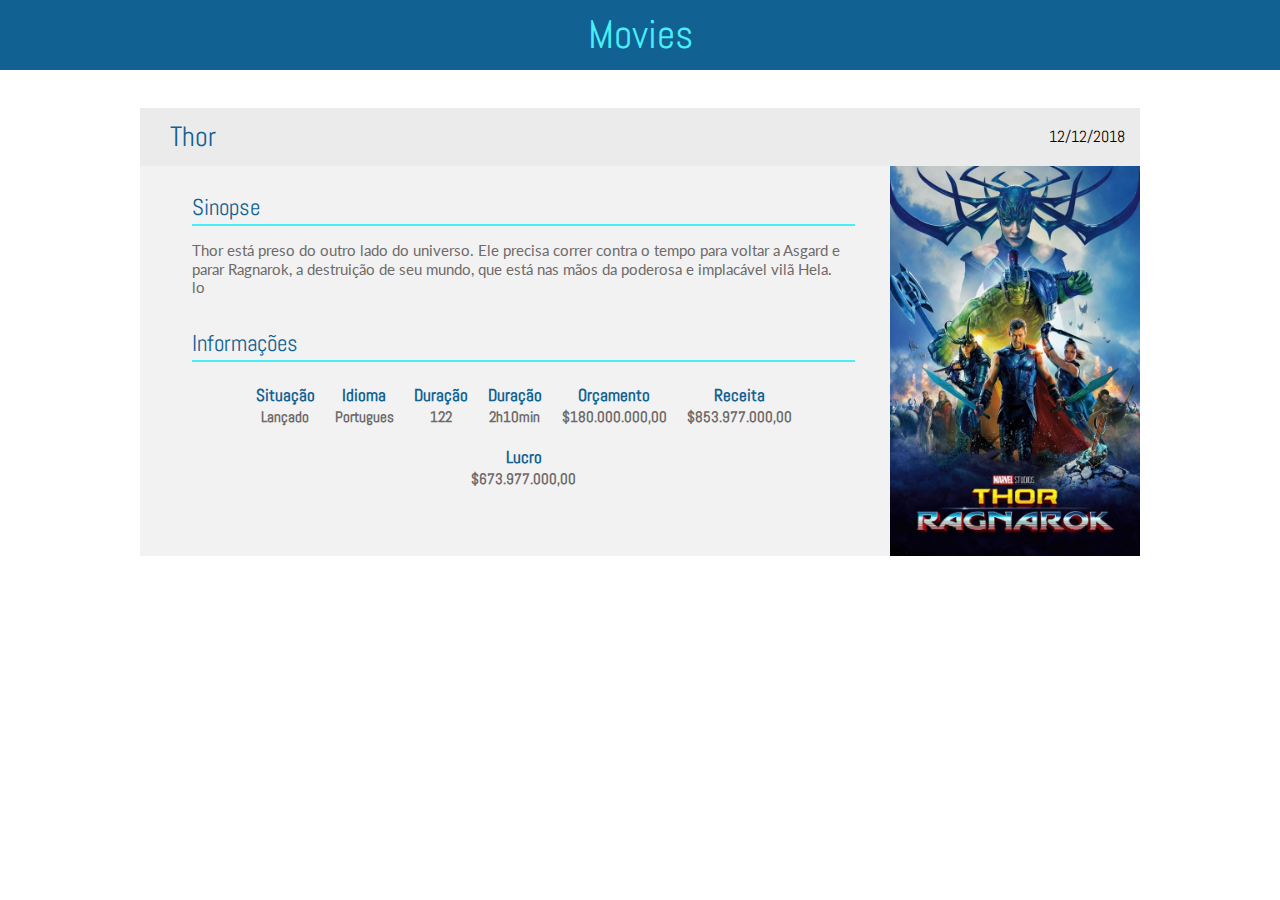
==== desafio/filme-detalhes.html @ 3f7fb8c6 "Detalhe - Sinopse e Informaçoes" ====
<!DOCTYPE html>
<html lang="en">

<head>
    <meta charset="UTF-8">
    <meta name="viewport" content="width=device-width, initial-scale=1.0">
    <title>The Movie DB</title>
    <link rel="stylesheet" href="css/reset.css">
    <link rel="stylesheet" href="css/main.css">
    <link rel="stylesheet" href="css/paginacao.css">
    <link rel="stylesheet" href="css/style.css">
    <link rel="stylesheet" href="css/filme-detalhes.css">
    <link href="https://fonts.googleapis.com/css2?family=Abel&family=Lato:wght@400;700&display=swap" rel="stylesheet">
</head>

<body>

    <header class="cabecalho">
        <h1><a href="">Movies</a></h1>
    </header>

    <section>
        <div class="container-filme">
            <div class="cabecalho-filme">
                <h1>Thor</h1>
                <p>12/12/2018</p>
            </div>
            <div class="descricao-filme">
                <div class="informacoes-filme">

                    <div class="sinopse">
                        <h3 class="titulo-descricao">Sinopse</h3>

                        <p>Thor está preso do outro lado do universo. Ele precisa correr
                            contra o tempo para voltar a Asgard e parar Ragnarok, a destruição
                            de seu mundo, que está nas mãos da poderosa e implacável vilã
                            Hela. lo</p>
                    </div>

                    <div class="informacao">
                        <h3 class="titulo-descricao">Informações</h3>

                        <div class="informacoes-adicionais">
                            <div>
                                <h4>Situação</h4>
                                <p>Lançado</p>
                            </div>
                            <div>
                                <h4>Idioma</h4>
                                <p>Portugues</p>
                            </div>
                            <div>
                                <h4>Duração</h4>
                                <p>122</p>
                            </div>
                            <div>
                                <h4>Duração</h4>
                                <p>2h10min</p>
                            </div>
                            <div>
                                <h4>Orçamento</h4>
                                <p>$180.000.000,00</p>
                            </div>
                            <div>
                                <h4>Receita</h4>
                                <p>$853.977.000,00</p>
                            </div>
                            <div>
                                <h4>Lucro</h4>
                                <p>$673.977.000,00</p>
                            </div>
                        </div>

                    </div>
                </div>
                <div class="poster-filme">
                    <img src="img/thor.jpg" alt="">
                </div>
            </div>
        </div>
    </section>

    <section>
        <div id="movies"></div>
    </section>

    <script src="js/jquery.js"></script>
    <script src="https://ajax.googleapis.com/ajax/libs/jquery/1.11.3/jquery.min.js"></script>
    <script src="js/jquery.paginate.js"></script>
    <script src="js/app.js"></script>

</body>

</html>
---- desafio/css/main.css ----
:root {
    --azul-aqua: #48eff8;
    --azul-escuro: #116193;
    --branco: white;
    --cinza-escuro: #ebebeb;
}

body{
    background: #fff;
    text-rendering: optimizeLegibility !important;
    -webkit-font-somoothing: antialiased !important;
    font-family: 'Abel', 'Lato', Arial, Helvetica, sans-serif;
}
---- desafio/css/style.css ----
/* Cabeçalho */
.cabecalho{
    font-size: 40px;
    padding: 15px 0;
    text-align: center;
    background: var(--azul-escuro);
    color: var(--azul-aqua);
}

.cabecalho a{
    text-decoration: none;
    color: var(--azul-aqua);
}
/* Buscar filme */
.pesquisar-filme{
    display: flex;
    align-items: center;
    justify-content: center;    
}

#pesquisar{
    background-color: teal;
    color: white;
    padding: 10px;
    cursor:pointer;
}

.pesquisar-filme input{
    font-family: 'Abel', sans-serif;
    font-size: 15px;
    border-radius: 20px;
    width: 800px;
    height: 38px;
    border: 1px solid var(--branco);
    background: var(--cinza-escuro);
    padding: 0 35px 0 35px;
    margin: 30px;
}

::placeholder {
    color: var(--azul-escuro);
}

/* Lista de filmes */
.infomacoes-filme{
    background-color :var(--cinza-escuro);
    padding-left: 25px;
}

.lista-filmes{
    width: 830px;
    display: flex;
    flex-direction: row;
    height: 270px;
    margin: 0 auto;
    padding-bottom: 30px;
    cursor: pointer;
}

.lista-filmes img{
    height: 270px;
    width: 175px;
}

.informacoes-filme{
    width: 100%;
    height: 330px;
    padding-left: 14px;
}

.nome-filme{
    display: flex;
    flex-wrap: wrap;
    background: var(--azul-escuro);
    height: 54px;
    box-shadow: 0.5px 0.5px 0.5px 0.5px rgba(107, 106, 106, 0.25);
}

.nome-filme h2{
    display: flex;
    flex-wrap: wrap;
    flex-direction: row;
    margin: 10px 0 20px 93px;
    font-family: 'Abel', sans-serif;
    color: var(--azul-aqua);
    font-size: 33px;
    font-weight: lighter;
}

.descricao-filme{
    flex-wrap: wrap;
}

.porcentagem-filme{
    display: flex;
    align-items: center;
    background: var(--azul-escuro);
    border: 4px solid var(--azul-aqua);
    width: 58px;
    height: 58px;
    border-radius: 50%;
    margin-top: -30px;
    box-shadow: 0px 0px 0px 3px var(--azul-escuro);
}

.porcentagem-filme p {
    font-family: "Abel", sans-serif;
    display: flex;
    margin: 0 auto;
    color: var(--azul-aqua);
    font-size: 20px;
}

.data-filme{
    display: flex;
    justify-content: flex-start;
    padding: 10px;
}

.data-filme p {
    color: #a5a1a1;
    font-family: "Lato", sans-serif;
    margin: -35px 0 0 69px;
    font-weight: 100;
}

.sinopse-filme{
    display: flex;
    flex-wrap: wrap;
    font-family: 'Lato', sans-serif;
    font-size: 14.5px;
    line-height: 18.5px;
    color: #6e6a6a;
    padding-right: 12.9px;
    margin-bottom: 30px;
    font-weight: 600;
}

.genero-filme{
    display: flex;
}

.genero span{
    background: whitesmoke;
    font-size: 15px;
    font-weight: 600;
    color: var(--azul-escuro);
    padding: 5px 11px;
    margin-right: 6px;
    border: 1px solid var(--azul-escuro);;
    border-radius: 20px;
}

footer{
    display: flex;
    justify-content: center;
    margin: 0 auto;
    margin-top: 60px;
    width: 250px;
    height: 50px;
}

.paginacao{
    display: flex;
    justify-content: center;
    height: 35px;
    width: 35px;
    margin: 0 5px;
    background: var(--azul-escuro);
    border-radius: 50%;
    margin-top: -10px;
    border: 2.4px solid var(--azul-aqua);
    box-shadow: 0px 0px 0px 1.6px var(--azul-escuro);
}

.paginacao span{
    display: flex;
    align-items: center;
    color: var(--azul-aqua);
    cursor: pointer;
    font-size: 25px;
    margin: 0;
}

#movies{
    display: flex;
    align-content: center;
    flex-direction: column;
}
---- desafio/css/filme-detalhes.css ----
.container-filme {
    max-width: 1000px;
    margin: 0 auto;
    background: #F2F2F2;
    margin-top: 3%;
    margin-bottom: 3%;
}

.cabecalho-filme{
    background-color: var(--cinza-escuro);
    padding: 15px;
    display: flex;
    align-items: center;
    justify-content: space-between;
}

.cabecalho-filme h1{
    margin-left: 1.5%;
    color: #116193;
    font-size: 28px;
}

.descricao-filme{
    display: grid;
    grid-template-columns: 3fr 1fr;
}

.informacoes-filme{
    background: var(--cinza-claro);
    max-width: 800px;
    padding: 30px 30px 30px 52px;
}

.poster-filme img {
    height: 100%;
    width: 100%;
}

.titulo-descricao{
    font-size: 23px;
    color: #116193;
    margin-bottom: 5px;
}

.sinopse p{
    font-family: 'Lato', sans-serif;
    font-size: 15px;
    line-height: 18.5px;
    color: #6e6a6a;
    padding-top: 15px;
    padding-right: 12.9px;
    margin-bottom: 35px;    
    border-top: solid 2px var(--azul-aqua);
    max-width: 650px;

}

.informacoes-adicionais{
    display: flex;
    justify-content: center;
    align-content: space-around;
    flex-wrap: wrap;
    max-width: 663px;
    border-top: solid 2px var(--azul-aqua);
    padding-top: 15px;
}

.informacoes-adicionais div{
  padding: 10px;
  display: flex;
  flex-direction: column;
  align-items: center;  
}

.informacoes-adicionais h4{
    font-size: 17px;
    color: #116193;
    font-weight: bold;
    margin-bottom: 5px;
}

.informacoes-adicionais p{
    font-size: 15px;
    color: #6e6a6a;
    font-weight: bold;
    margin-bottom: 5px;
}
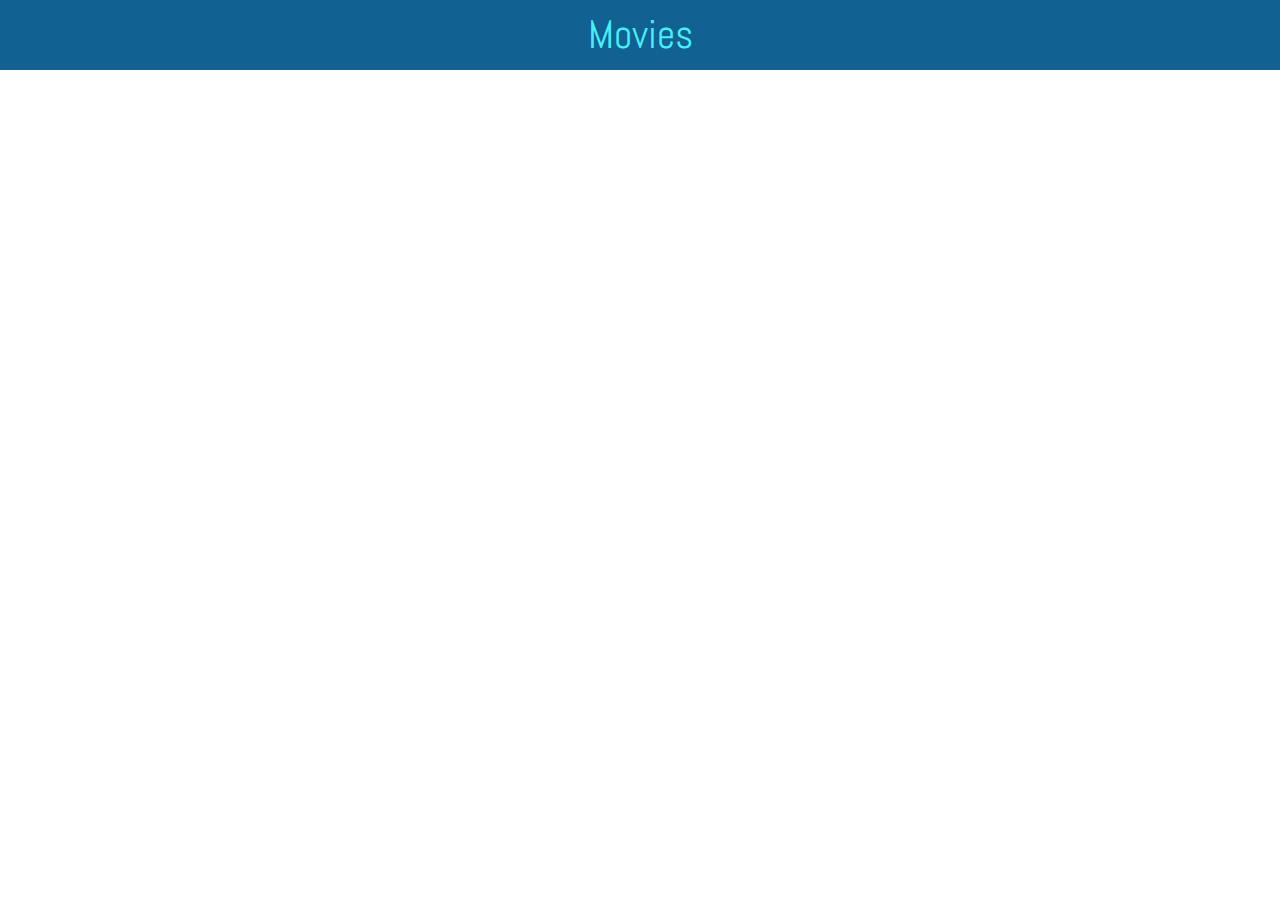
==== commit 1cf975c2: "refatorando js" ====
--- a/desafio/filme-detalhes.html
+++ b/desafio/filme-detalhes.html
@@ -16,78 +16,26 @@
 <body>
 
     <header class="cabecalho">
-        <h1><a href="">Movies</a></h1>
+        <h1><a href="index.html">Movies</a></h1>
     </header>
 
     <section>
-        <div class="container-filme">
-            <div class="cabecalho-filme">
-                <h1>Thor</h1>
-                <p>12/12/2018</p>
-            </div>
-            <div class="descricao-filme">
-                <div class="informacoes-filme">
-
-                    <div class="sinopse">
-                        <h3 class="titulo-descricao">Sinopse</h3>
-
-                        <p>Thor está preso do outro lado do universo. Ele precisa correr
-                            contra o tempo para voltar a Asgard e parar Ragnarok, a destruição
-                            de seu mundo, que está nas mãos da poderosa e implacável vilã
-                            Hela. lo</p>
-                    </div>
-
-                    <div class="informacao">
-                        <h3 class="titulo-descricao">Informações</h3>
-
-                        <div class="informacoes-adicionais">
-                            <div>
-                                <h4>Situação</h4>
-                                <p>Lançado</p>
-                            </div>
-                            <div>
-                                <h4>Idioma</h4>
-                                <p>Portugues</p>
-                            </div>
-                            <div>
-                                <h4>Duração</h4>
-                                <p>122</p>
-                            </div>
-                            <div>
-                                <h4>Duração</h4>
-                                <p>2h10min</p>
-                            </div>
-                            <div>
-                                <h4>Orçamento</h4>
-                                <p>$180.000.000,00</p>
-                            </div>
-                            <div>
-                                <h4>Receita</h4>
-                                <p>$853.977.000,00</p>
-                            </div>
-                            <div>
-                                <h4>Lucro</h4>
-                                <p>$673.977.000,00</p>
-                            </div>
-                        </div>
-
-                    </div>
-                </div>
-                <div class="poster-filme">
-                    <img src="img/thor.jpg" alt="">
-                </div>
-            </div>
-        </div>
+        <div id="detalhe-filme"></div>
     </section>
 
-    <section>
-        <div id="movies"></div>
+    <section id="trailer-filme">
+
     </section>
 
     <script src="js/jquery.js"></script>
     <script src="https://ajax.googleapis.com/ajax/libs/jquery/1.11.3/jquery.min.js"></script>
     <script src="js/jquery.paginate.js"></script>
+    <script src="js/api.js"></script>
     <script src="js/app.js"></script>
+    <script>
+        getMovie();
+        getTrailer();
+    </script>
 
 </body>
 
--- a/desafio/css/filme-detalhes.css
+++ b/desafio/css/filme-detalhes.css
@@ -4,6 +4,7 @@
     background: #F2F2F2;
     margin-top: 3%;
     margin-bottom: 3%;
+    border-radius: 3px;
 }
 
 .cabecalho-filme{
@@ -18,6 +19,10 @@
     margin-left: 1.5%;
     color: #116193;
     font-size: 28px;
+}
+
+.cabecalho-filme p{
+    opacity : 0.5;
 }
 
 .descricao-filme{
@@ -84,4 +89,33 @@
     color: #6e6a6a;
     font-weight: bold;
     margin-bottom: 5px;
-}+}
+
+.categoria-porcentagem{
+    display: flex;
+    flex-direction: row;
+    justify-content: space-between;
+    align-items: center;
+    margin-top: 5px;
+    max-width: 663px;
+    padding-bottom: 50px;
+}
+
+.porcentagem-filme-detalhes{
+    display: flex;
+    align-items: center;
+    background: var(--azul-escuro);
+    border: 5.5px solid var(--azul-aqua);
+    width: 75px;
+    height: 75px;
+    border-radius: 50%;
+    box-shadow: 0px 0px 0px 4px var(--azul-escuro);
+}
+
+.porcentagem-filme-detalhes p {
+    font-family: "Abel", sans-serif;
+    display: flex;
+    margin: 0 auto;
+    color: var(--azul-aqua);
+    font-size: 25px;
+}
